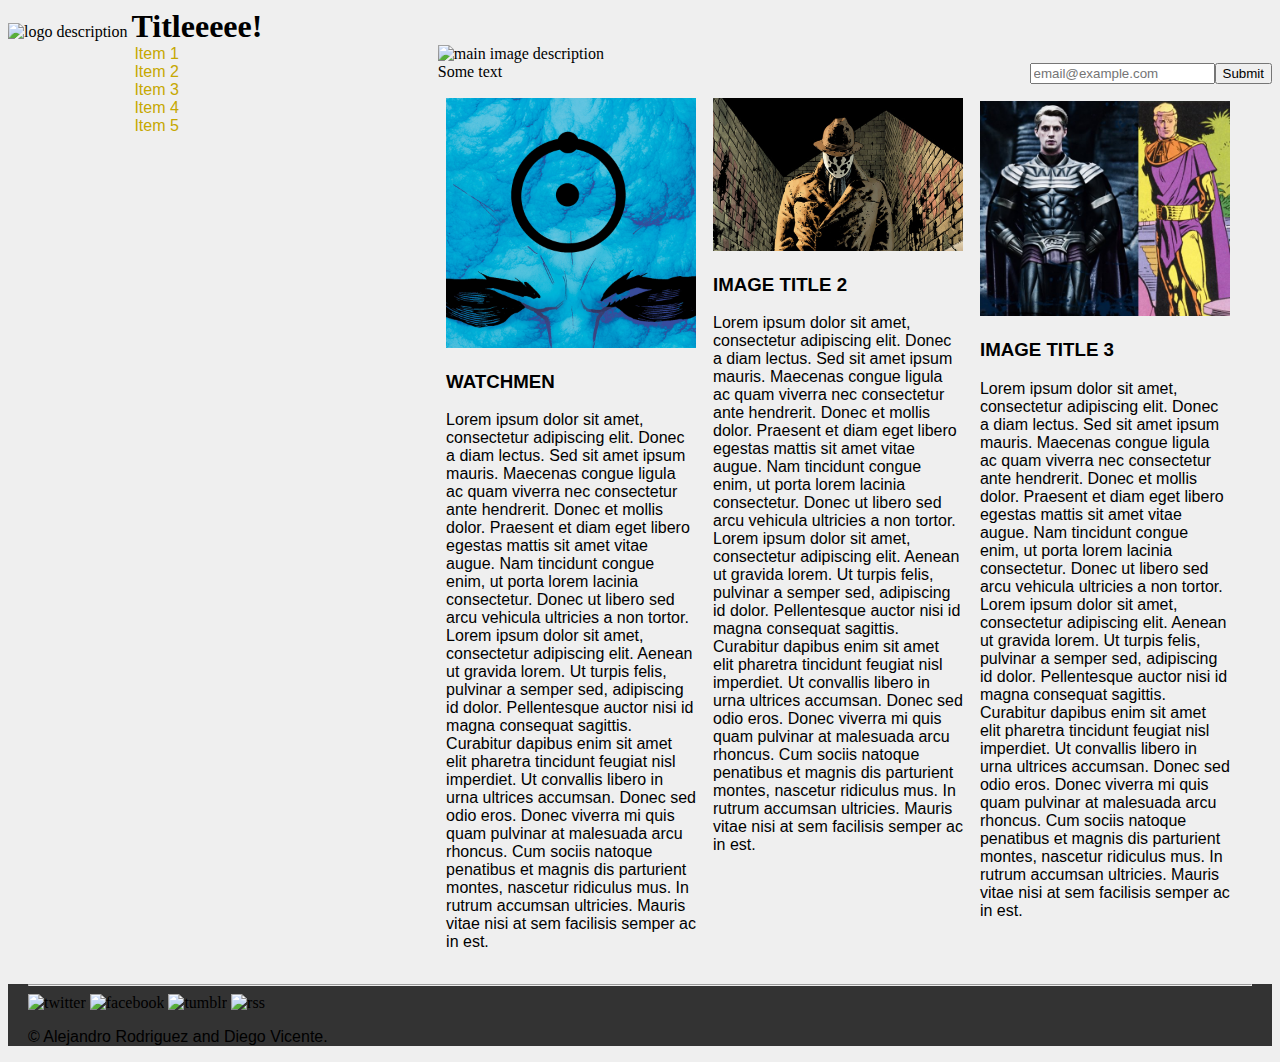
==== Ex1/index.html @ 99d6079f "Move form inside a div" ====
<!DOCTYPE html>
<html>
<!-- See this to generate the favicon http://faviconit.com/en -->
    <head>
        <link href="style/styles.css" rel="stylesheet" type="text/css" />
        <title>I'm the title</title>
    </head>
    <body>
        <header>
            <img src="images/logo.png" alt="logo description" />
            <h1>Titleeeee!</h1>
        </header>
        <nav>
            <ul>
                <li><a href="#">Item 1</a></li>
                <li><a href="#">Item 2</a></li>
                <li><a href="#">Item 3</a></li>
                <li><a href="#">Item 4</a></li>
                <li><a href="#">Item 5</a></li>
            </ul>
        </nav>
        <main>
        <img id="main-image" src="images/logo.png" alt="main image description" />
        <form>
            Some text
            <div id="subscribe-form"> 
                <input type="text" name="my-input" placeholder="email@example.com"><input type="submit" value="Submit">
            </div>
        </form>
            <!-- Main content of the page -->
            <section class="col">
            <img class="img_article" src="images/manhattan.jpg" alt="col1 description image" />
            <h3>WATCHMEN</h3>
            <p>Lorem ipsum dolor sit amet, consectetur adipiscing elit. Donec a diam lectus. Sed sit amet ipsum mauris. Maecenas congue ligula ac quam viverra nec consectetur ante hendrerit. Donec et mollis dolor. Praesent et diam eget libero egestas mattis sit amet vitae augue. Nam tincidunt congue enim, ut porta lorem lacinia consectetur. Donec ut libero sed arcu vehicula ultricies a non tortor. Lorem ipsum dolor sit amet, consectetur adipiscing elit. Aenean ut gravida lorem. Ut turpis felis, pulvinar a semper sed, adipiscing id dolor. Pellentesque auctor nisi id magna consequat sagittis. Curabitur dapibus enim sit amet elit pharetra tincidunt feugiat nisl imperdiet. Ut convallis libero in urna ultrices accumsan. Donec sed odio eros. Donec viverra mi quis quam pulvinar at malesuada arcu rhoncus. Cum sociis natoque penatibus et magnis dis parturient montes, nascetur ridiculus mus. In rutrum accumsan ultricies. Mauris vitae nisi at sem facilisis semper ac in est.</p>
            </section>
            <section class="col">
            <img class="img_article" src="images/rorschach.jpg" alt="col2 description image" />
            <h3>Image title 2</h3>
            <p>Lorem ipsum dolor sit amet, consectetur adipiscing elit. Donec a diam lectus. Sed sit amet ipsum mauris. Maecenas congue ligula ac quam viverra nec consectetur ante hendrerit. Donec et mollis dolor. Praesent et diam eget libero egestas mattis sit amet vitae augue. Nam tincidunt congue enim, ut porta lorem lacinia consectetur. Donec ut libero sed arcu vehicula ultricies a non tortor. Lorem ipsum dolor sit amet, consectetur adipiscing elit. Aenean ut gravida lorem. Ut turpis felis, pulvinar a semper sed, adipiscing id dolor. Pellentesque auctor nisi id magna consequat sagittis. Curabitur dapibus enim sit amet elit pharetra tincidunt feugiat nisl imperdiet. Ut convallis libero in urna ultrices accumsan. Donec sed odio eros. Donec viverra mi quis quam pulvinar at malesuada arcu rhoncus. Cum sociis natoque penatibus et magnis dis parturient montes, nascetur ridiculus mus. In rutrum accumsan ultricies. Mauris vitae nisi at sem facilisis semper ac in est.</p>
            </section>
            <section class="col">
            <img class="img_article" src="images/veidt.jpg" alt="col3 description image" />
            <h3>Image title 3</h3>
                <p>Lorem ipsum dolor sit amet, consectetur adipiscing elit. Donec a diam lectus. Sed sit amet ipsum mauris. Maecenas congue ligula ac quam viverra nec consectetur ante hendrerit. Donec et mollis dolor. Praesent et diam eget libero egestas mattis sit amet vitae augue. Nam tincidunt congue enim, ut porta lorem lacinia consectetur. Donec ut libero sed arcu vehicula ultricies a non tortor. Lorem ipsum dolor sit amet, consectetur adipiscing elit. Aenean ut gravida lorem. Ut turpis felis, pulvinar a semper sed, adipiscing id dolor. Pellentesque auctor nisi id magna consequat sagittis. Curabitur dapibus enim sit amet elit pharetra tincidunt feugiat nisl imperdiet. Ut convallis libero in urna ultrices accumsan. Donec sed odio eros. Donec viverra mi quis quam pulvinar at malesuada arcu rhoncus. Cum sociis natoque penatibus et magnis dis parturient montes, nascetur ridiculus mus. In rutrum accumsan ultricies. Mauris vitae nisi at sem facilisis semper ac in est.</p>
            </section>
        </main>
        <footer>
            <hr/>
            <!-- Copyright and social network icons -->
            <div id="social-networks">
                <img src="images/twitter.png" alt="twitter" />
                <img src="images/facebook.png" alt="facebook" />
                <img src="images/tumblr.png" alt="tumblr" />
                <img src="images/rss.png" alt="rss" />
            </div>
             <p>&copy; Alejandro Rodriguez and Diego Vicente. </p>
       </footer>
    </body>
</html>
---- Ex1/style/styles.css ----
a {
	font-family : sans-serif;
}

p {
	font-family : Arial,  sans-serif;
}

h3 {
    text-transform: uppercase;
    font-family : "Futura",  sans-serif;
}

body {
    background-color : #EFEFEF;
}

header img {
	width : 20%;
}


header h1 {
	display : inline;
}

main {
	width : 66%;
	float : right;
}

#main-image {
	width : 100%;
}

.col {
    margin-left : 1%;
    margin-right : 1%;
    margin-top : 2%;
    margin-bottom : 2%;
	float :left;
	width : 30%;
}

.img_article {
	width : 100%;
}

/* Common attrs for links in the menu */
nav {
    margin-left : 10%;
	float : left;
	width : 23%;
}

nav ul{
	margin : 0;
	padding : 0;
	list-style-type : none;
}

div#subscribe-form {
    float : right;
}

nav li a:link, nav li a:visited {
	color : #C6A800;
	text-align : center;
	text-decoration : none;
}

nav li a:hover, nav li a:active {
	color : #FFD900;
	font-weight : bold;
}

footer {
    background-color : #333333;
    padding-left : 20px;
    padding-right : 20px;
	clear: both;
}
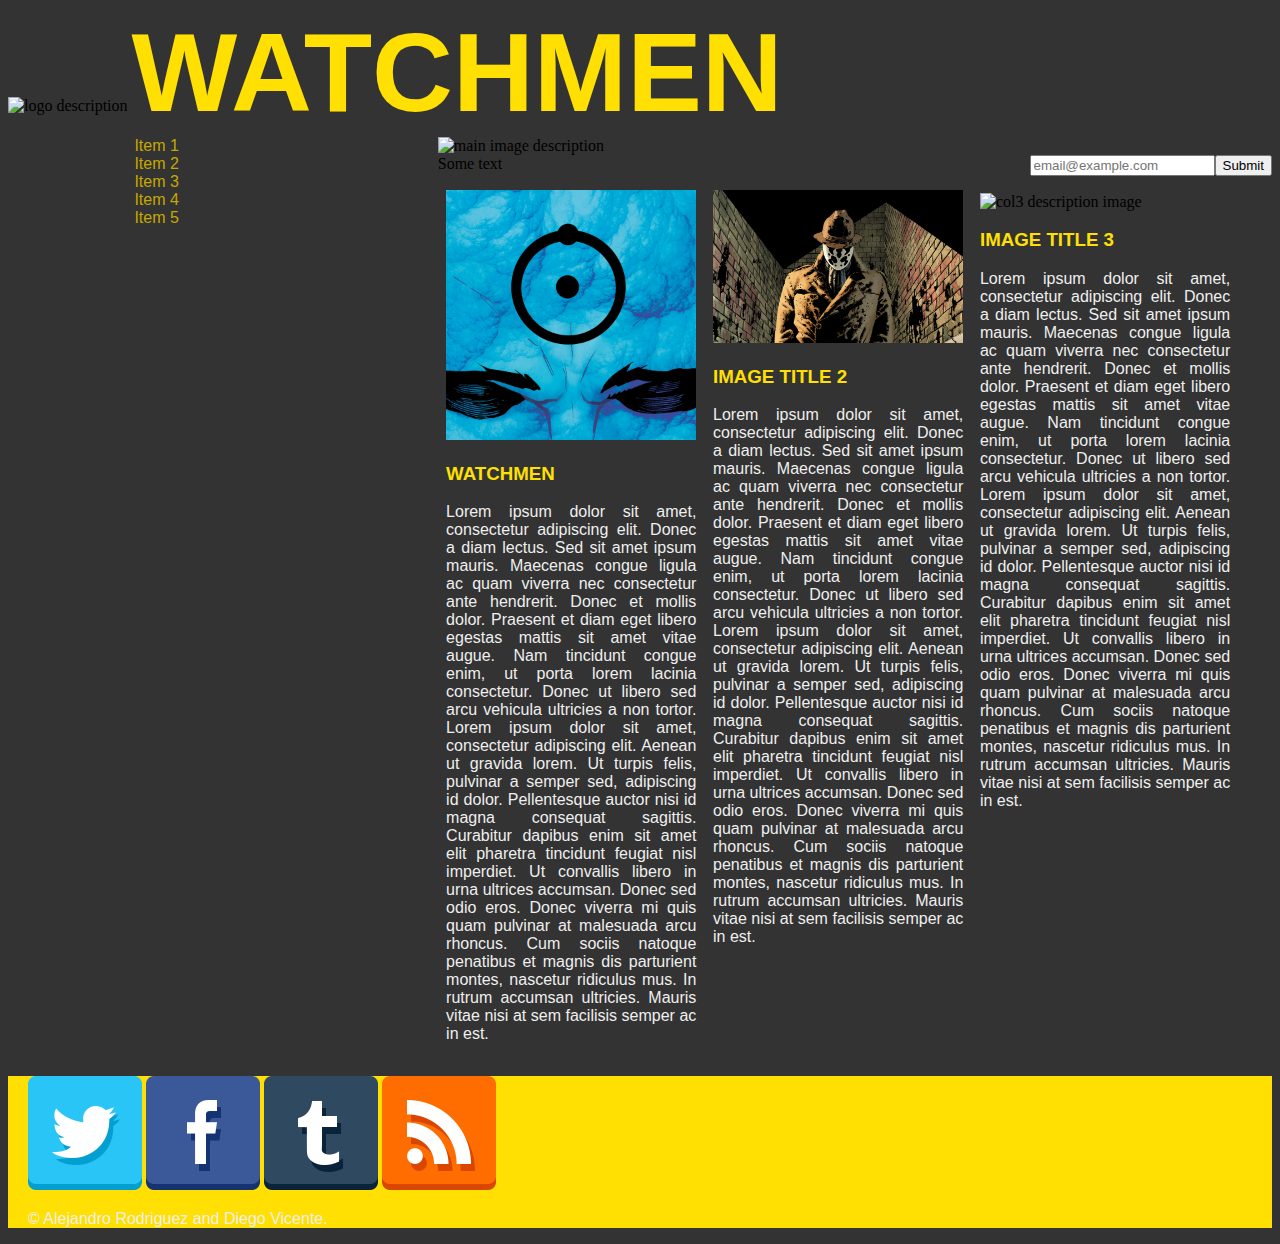
==== commit f113b291: "Add socil network icons" ====
--- a/Ex1/index.html
+++ b/Ex1/index.html
@@ -3,12 +3,12 @@
 <!-- See this to generate the favicon http://faviconit.com/en -->
     <head>
         <link href="style/styles.css" rel="stylesheet" type="text/css" />
-        <title>I'm the title</title>
+        <title>Ex1: Watchmen</title>
     </head>
     <body>
         <header>
             <img src="images/logo.png" alt="logo description" />
-            <h1>Titleeeee!</h1>
+            <h1>Watchmen</h1>
         </header>
         <nav>
             <ul>
@@ -20,11 +20,11 @@
             </ul>
         </nav>
         <main>
-        <img id="main-image" src="images/logo.png" alt="main image description" />
+        <img id="main-image" src="images/header.png" alt="main image description" />
         <form>
             Some text
-            <div id="subscribe-form"> 
-                <input type="text" name="my-input" placeholder="email@example.com"><input type="submit" value="Submit">
+            <div id="subscribe-form">
+                <input type="text" name="my-input" placeholder="email@example.com" /><input type="submit" value="Submit" />
             </div>
         </form>
             <!-- Main content of the page -->
@@ -39,13 +39,12 @@
             <p>Lorem ipsum dolor sit amet, consectetur adipiscing elit. Donec a diam lectus. Sed sit amet ipsum mauris. Maecenas congue ligula ac quam viverra nec consectetur ante hendrerit. Donec et mollis dolor. Praesent et diam eget libero egestas mattis sit amet vitae augue. Nam tincidunt congue enim, ut porta lorem lacinia consectetur. Donec ut libero sed arcu vehicula ultricies a non tortor. Lorem ipsum dolor sit amet, consectetur adipiscing elit. Aenean ut gravida lorem. Ut turpis felis, pulvinar a semper sed, adipiscing id dolor. Pellentesque auctor nisi id magna consequat sagittis. Curabitur dapibus enim sit amet elit pharetra tincidunt feugiat nisl imperdiet. Ut convallis libero in urna ultrices accumsan. Donec sed odio eros. Donec viverra mi quis quam pulvinar at malesuada arcu rhoncus. Cum sociis natoque penatibus et magnis dis parturient montes, nascetur ridiculus mus. In rutrum accumsan ultricies. Mauris vitae nisi at sem facilisis semper ac in est.</p>
             </section>
             <section class="col">
-            <img class="img_article" src="images/veidt.jpg" alt="col3 description image" />
+            <img class="img_article" src="images/comedian.jpg" alt="col3 description image" />
             <h3>Image title 3</h3>
                 <p>Lorem ipsum dolor sit amet, consectetur adipiscing elit. Donec a diam lectus. Sed sit amet ipsum mauris. Maecenas congue ligula ac quam viverra nec consectetur ante hendrerit. Donec et mollis dolor. Praesent et diam eget libero egestas mattis sit amet vitae augue. Nam tincidunt congue enim, ut porta lorem lacinia consectetur. Donec ut libero sed arcu vehicula ultricies a non tortor. Lorem ipsum dolor sit amet, consectetur adipiscing elit. Aenean ut gravida lorem. Ut turpis felis, pulvinar a semper sed, adipiscing id dolor. Pellentesque auctor nisi id magna consequat sagittis. Curabitur dapibus enim sit amet elit pharetra tincidunt feugiat nisl imperdiet. Ut convallis libero in urna ultrices accumsan. Donec sed odio eros. Donec viverra mi quis quam pulvinar at malesuada arcu rhoncus. Cum sociis natoque penatibus et magnis dis parturient montes, nascetur ridiculus mus. In rutrum accumsan ultricies. Mauris vitae nisi at sem facilisis semper ac in est.</p>
             </section>
         </main>
         <footer>
-            <hr/>
             <!-- Copyright and social network icons -->
             <div id="social-networks">
                 <img src="images/twitter.png" alt="twitter" />
--- a/Ex1/style/styles.css
+++ b/Ex1/style/styles.css
@@ -3,24 +3,29 @@
 }
 
 p {
+    color : #EFEFEF; 
+    text-align: justify;
+    text-justify: inter-word;
 	font-family : Arial,  sans-serif;
 }
 
-h3 {
+h1, h3 {
+    color : #FFE002;
     text-transform: uppercase;
     font-family : "Futura",  sans-serif;
 }
 
 body {
-    background-color : #EFEFEF;
+    background-color : #333;
 }
 
 header img {
-	width : 20%;
+	width : 10%;
 }
 
 
 header h1 {
+    font-size : 7em;
 	display : inline;
 }
 
@@ -75,7 +80,7 @@
 }
 
 footer {
-    background-color : #333333;
+    background-color : #FFE002;
     padding-left : 20px;
     padding-right : 20px;
 	clear: both;
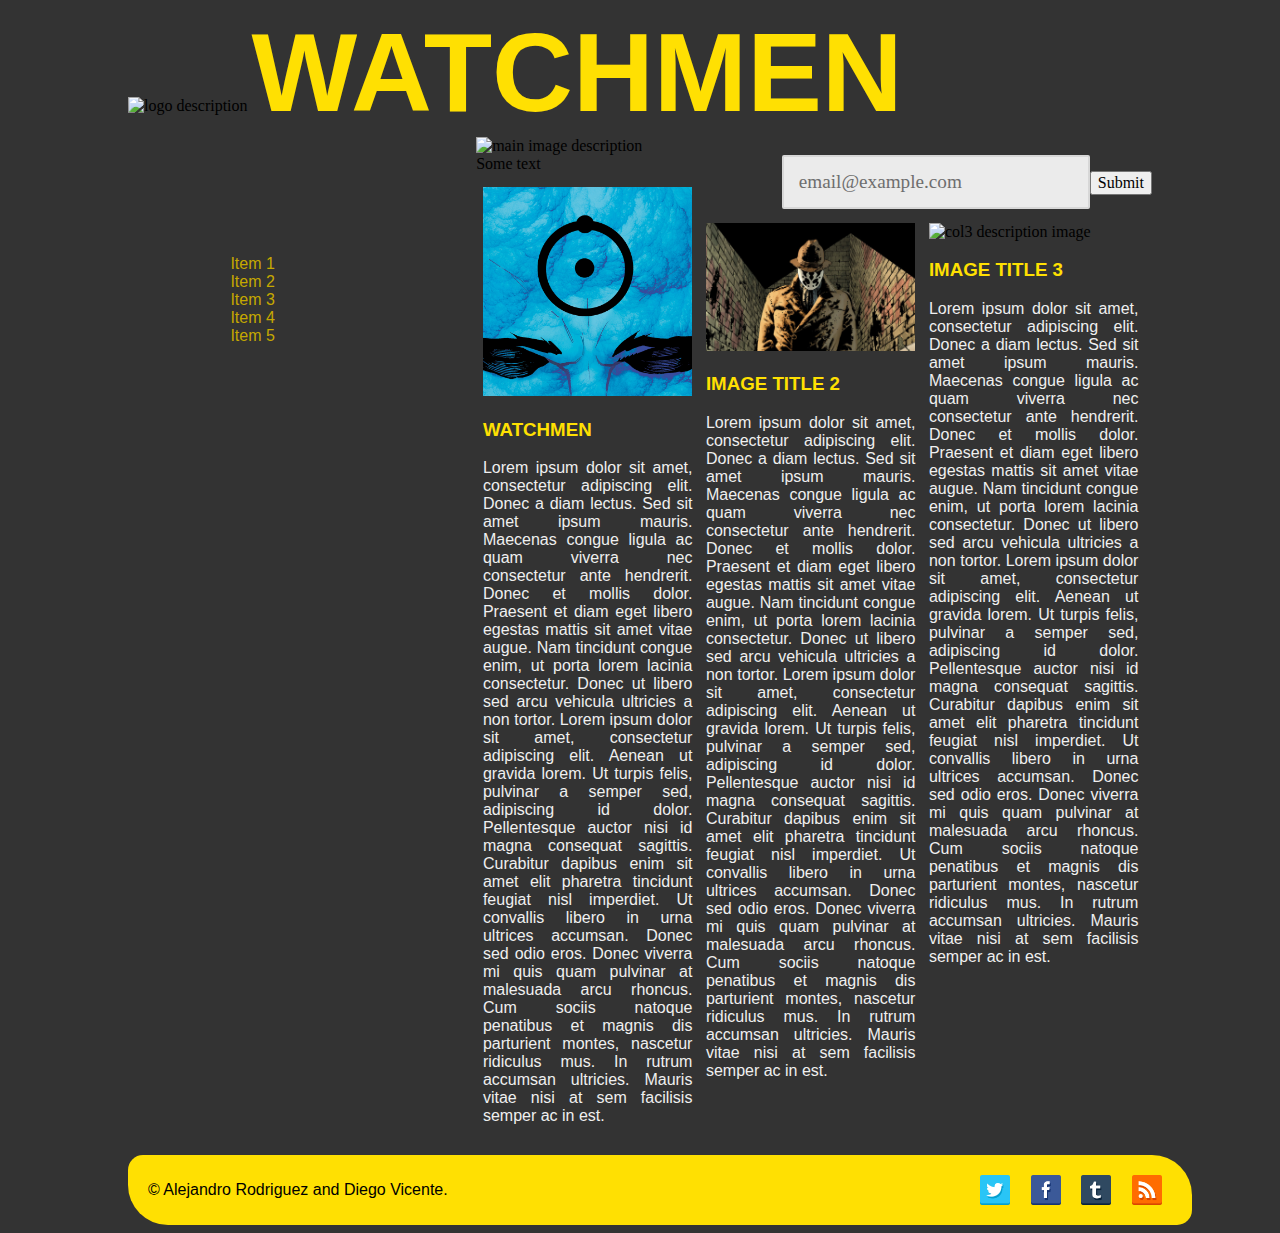
==== commit 1a9805f1: "Build functional and beautiful footer" ====
--- a/Ex1/index.html
+++ b/Ex1/index.html
@@ -24,7 +24,7 @@
         <form>
             Some text
             <div id="subscribe-form">
-                <input type="text" name="my-input" placeholder="email@example.com" /><input type="submit" value="Submit" />
+                <input id="input-mail" type="email" name="my-input" placeholder="email@example.com" /><input type="submit" value="Submit" />
             </div>
         </form>
             <!-- Main content of the page -->
@@ -47,10 +47,18 @@
         <footer>
             <!-- Copyright and social network icons -->
             <div id="social-networks">
-                <img src="images/twitter.png" alt="twitter" />
-                <img src="images/facebook.png" alt="facebook" />
-                <img src="images/tumblr.png" alt="tumblr" />
-                <img src="images/rss.png" alt="rss" />
+                <a href="https://www.youtube.com/watch?v=dQw4w9WgXcQ">
+                    <img src="images/rss.png" alt="rss" />
+                </a>
+                <a href="http://watchmenphotomanips.tumblr.com">
+                    <img src="images/tumblr.png" alt="tumblr" />
+                </a>
+                <a href="https://www.facebook.com/watchmen?fref=ts">
+                    <img src="images/facebook.png" alt="facebook" />
+                </a>
+                <a href="https://twitter.com/watchmen">
+                    <img src="images/twitter.png" alt="twitter" />
+                </a>
             </div>
              <p>&copy; Alejandro Rodriguez and Diego Vicente. </p>
        </footer>
--- a/Ex1/style/styles.css
+++ b/Ex1/style/styles.css
@@ -3,7 +3,7 @@
 }
 
 p {
-    color : #EFEFEF; 
+    color : #EFEFEF;
     text-align: justify;
     text-justify: inter-word;
 	font-family : Arial,  sans-serif;
@@ -16,6 +16,8 @@
 }
 
 body {
+    margin-right : 10%;
+    margin-left : 10%;
     background-color : #333;
 }
 
@@ -44,7 +46,7 @@
     margin-top : 2%;
     margin-bottom : 2%;
 	float :left;
-	width : 30%;
+	width : 31%;
 }
 
 .img_article {
@@ -59,9 +61,47 @@
 }
 
 nav ul{
-	margin : 0;
+	margin-top : 50%;
 	padding : 0;
 	list-style-type : none;
+}
+input {
+    line-height: normal;
+    font : inherit;
+}
+
+input#input-mail {
+    position: relative;
+    padding-right: 45px;
+    padding-left: 15px;
+    opacity: .9;
+    -webkit-transition: border-color ease-in-out .15s,-webkit-box-shadow ease-in-out .15s;
+    -o-transition: border-color ease-in-out .15s,box-shadow ease-in-out .15s;
+    transition: border-color ease-in-out .15s,box-shadow ease-in-out .15s;
+}
+
+input[type=email]:focus {
+    outline: 0;
+    border: 2px solid #FFD900;
+    box-shadow: none;
+}
+
+input[type=email]:hover {
+    border-color: #dad9d4;
+}
+
+input[type=email] {
+    font-size: 1.2em;
+    border-radius: 2px;
+    height: 50px;
+    margin: 0;
+    padding: 0 10px;
+    background: #fff;
+    border: 2px solid #e9e9e9;
+    outline: 0;
+    color: #262b31;
+    box-shadow: none;
+    -webkit-appearance: none;
 }
 
 div#subscribe-form {
@@ -80,8 +120,24 @@
 }
 
 footer {
+	width: 100%;
     background-color : #FFE002;
     padding-left : 20px;
     padding-right : 20px;
+	padding-top: 10px;
+	padding-bottom: 10px;
 	clear: both;
+	text-align: right;
+	border-radius: 15px 40px;
 }
+
+footer p{
+	font-family : "Futura",  sans-serif;
+	color: #000000;
+}
+
+footer img {
+	float: right;
+	width: 30px;
+    margin: 1% 1% 1% 1%;
+}
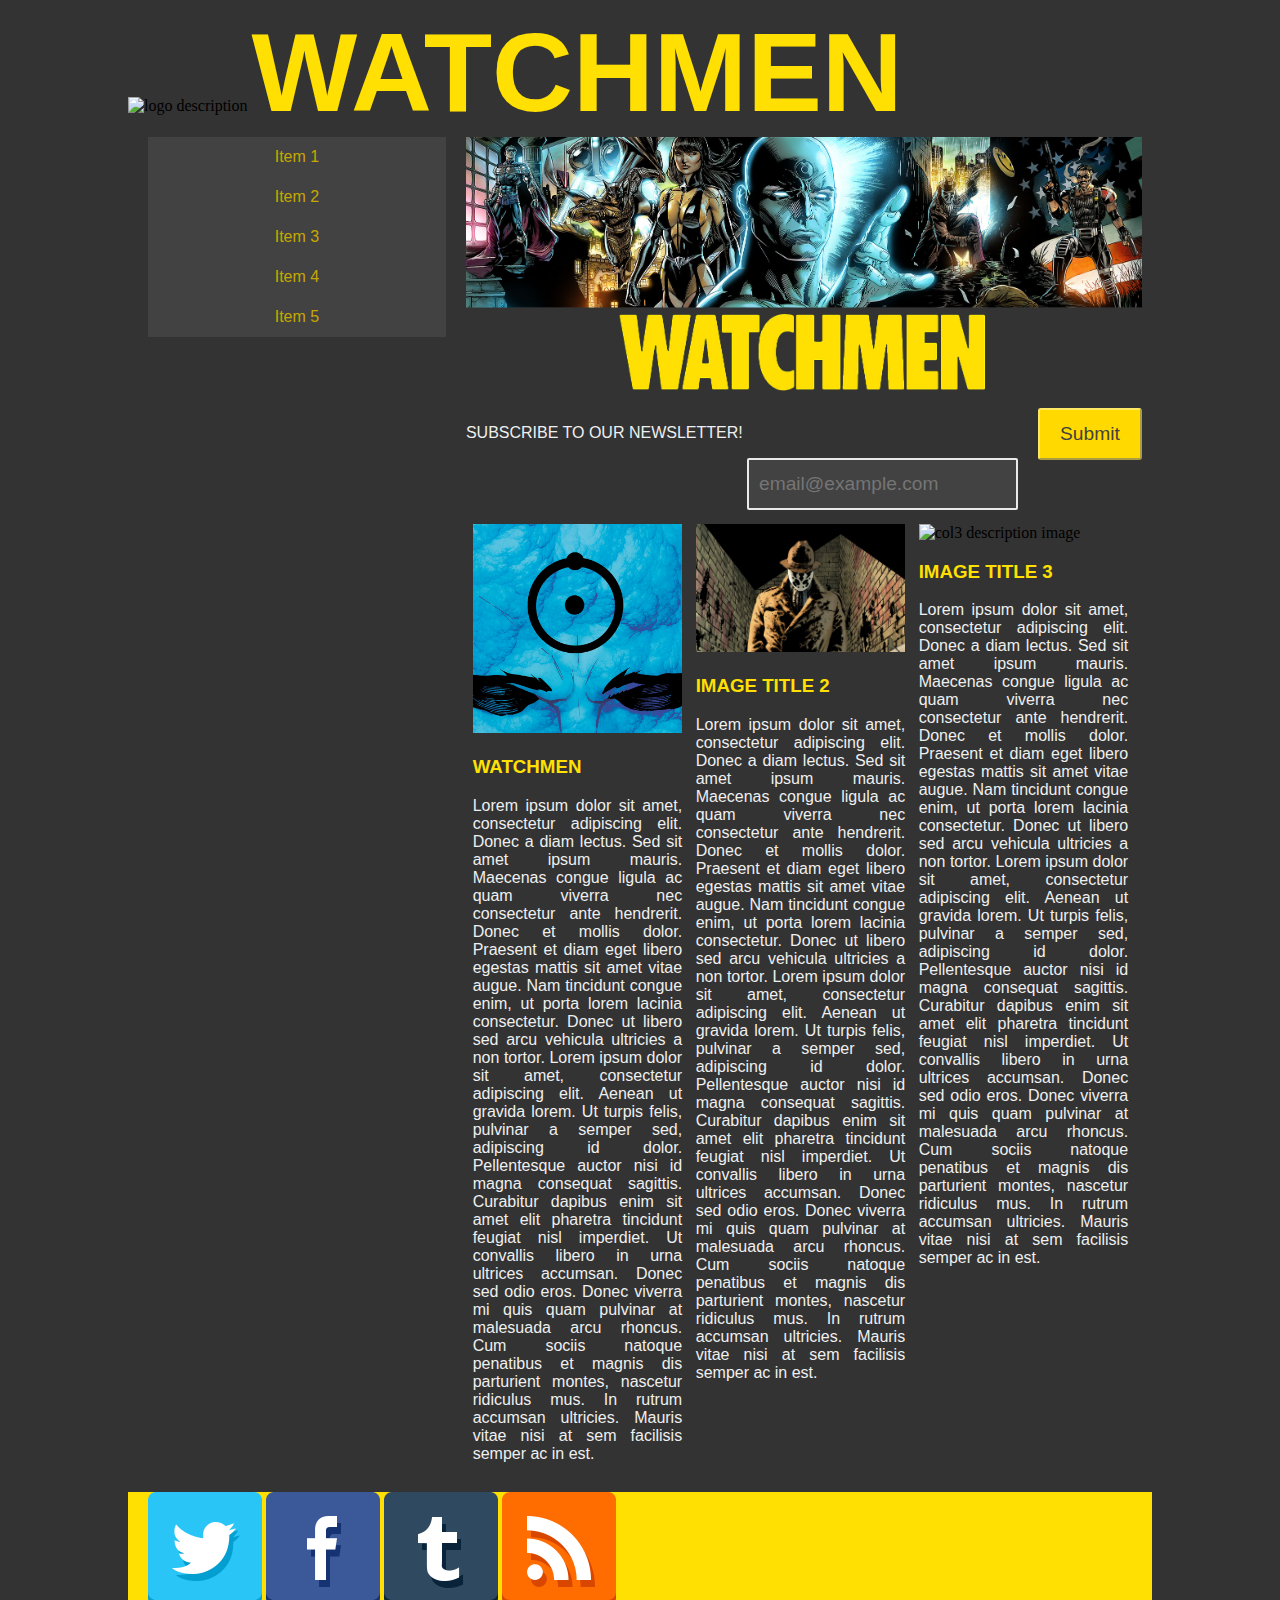
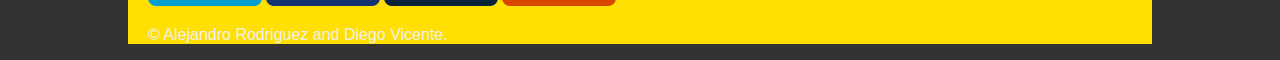
==== commit 07608a7b: "Change header img and align nav" ====
--- a/Ex1/index.html
+++ b/Ex1/index.html
@@ -22,10 +22,11 @@
         <main>
         <img id="main-image" src="images/header.png" alt="main image description" />
         <form>
-            Some text
             <div id="subscribe-form">
-                <input id="input-mail" type="email" name="my-input" placeholder="email@example.com" /><input type="submit" value="Submit" />
-            </div>
+                <p>Subscribe to our newsletter!</p>
+                <input id="input-button" type="submit" value="Submit" />
+                <input id="input-mail" type="email" name="my-input" placeholder="email@example.com" />
+             </div>
         </form>
             <!-- Main content of the page -->
             <section class="col">
@@ -47,18 +48,10 @@
         <footer>
             <!-- Copyright and social network icons -->
             <div id="social-networks">
-                <a href="https://www.youtube.com/watch?v=dQw4w9WgXcQ">
-                    <img src="images/rss.png" alt="rss" />
-                </a>
-                <a href="http://watchmenphotomanips.tumblr.com">
-                    <img src="images/tumblr.png" alt="tumblr" />
-                </a>
-                <a href="https://www.facebook.com/watchmen?fref=ts">
-                    <img src="images/facebook.png" alt="facebook" />
-                </a>
-                <a href="https://twitter.com/watchmen">
-                    <img src="images/twitter.png" alt="twitter" />
-                </a>
+                <img src="images/twitter.png" alt="twitter" />
+                <img src="images/facebook.png" alt="facebook" />
+                <img src="images/tumblr.png" alt="tumblr" />
+                <img src="images/rss.png" alt="rss" />
             </div>
              <p>&copy; Alejandro Rodriguez and Diego Vicente. </p>
        </footer>
--- a/Ex1/style/styles.css
+++ b/Ex1/style/styles.css
@@ -3,7 +3,7 @@
 }
 
 p {
-    color : #EFEFEF;
+    color : #EFEFEF; 
     text-align: justify;
     text-justify: inter-word;
 	font-family : Arial,  sans-serif;
@@ -25,22 +25,21 @@
 	width : 10%;
 }
 
-
 header h1 {
     font-size : 7em;
 	display : inline;
 }
 
 main {
+    float : left;
 	width : 66%;
-	float : right;
 }
 
-#main-image {
+img#main-image {
 	width : 100%;
 }
 
-.col {
+section.col {
     margin-left : 1%;
     margin-right : 1%;
     margin-top : 2%;
@@ -49,95 +48,100 @@
 	width : 31%;
 }
 
-.img_article {
+img.img_article {
 	width : 100%;
 }
 
 /* Common attrs for links in the menu */
 nav {
-    margin-left : 10%;
-	float : left;
-	width : 23%;
+    float : left;
+    width : 33%;
 }
 
 nav ul{
-	margin-top : 50%;
-	padding : 0;
+    -webkit-margin-before: 0em; /* override default margin */
+    padding-left : 20px;
+    padding-right : 20px;
 	list-style-type : none;
 }
-input {
-    line-height: normal;
-    font : inherit;
-}
-
-input#input-mail {
-    position: relative;
-    padding-right: 45px;
-    padding-left: 15px;
-    opacity: .9;
-    -webkit-transition: border-color ease-in-out .15s,-webkit-box-shadow ease-in-out .15s;
-    -o-transition: border-color ease-in-out .15s,box-shadow ease-in-out .15s;
-    transition: border-color ease-in-out .15s,box-shadow ease-in-out .15s;
-}
-
-input[type=email]:focus {
-    outline: 0;
-    border: 2px solid #FFD900;
-    box-shadow: none;
-}
-
-input[type=email]:hover {
-    border-color: #dad9d4;
-}
-
-input[type=email] {
-    font-size: 1.2em;
-    border-radius: 2px;
-    height: 50px;
-    margin: 0;
-    padding: 0 10px;
-    background: #fff;
-    border: 2px solid #e9e9e9;
-    outline: 0;
-    color: #262b31;
-    box-shadow: none;
-    -webkit-appearance: none;
-}
-
-div#subscribe-form {
-    float : right;
+nav ul li a {
+    padding : 11px;
+    display : block;
 }
 
 nav li a:link, nav li a:visited {
 	color : #C6A800;
 	text-align : center;
 	text-decoration : none;
+    background-color : #424242;
 }
 
 nav li a:hover, nav li a:active {
 	color : #FFD900;
 	font-weight : bold;
+    background-color : #333;
+}
+
+div#subscribe-form {
+    float : right;
+    width : 100%;
+}
+
+#subscribe-form > p {
+    color : #EFEFEF;
+    text-transform: uppercase;
+    float : left;
+    margin-right : 20px;
+    font-family : "Futura",  sans-serif;
+
+}
+
+input {
+    font-family : "Futura",  sans-serif;
+}
+
+input[type=email]:focus {
+    outline: 0;
+    border: 2px solid #FFD900;
+}
+
+
+input[type=email] {
+    float : right;
+    padding-right: 45px;
+    padding-left: 15px;
+    font-size: 1.2em;
+    border-radius: 2px;
+    height: 48px;
+    padding: 0 10px;
+    background: #424242;
+    border: 2px solid #e9e9e9;
+    color: #EFEFEF;
+}
+
+input[type=submit] {
+    float : right;
+    border-color: #FFE864;
+    background-color: #FFD900;
+    padding: 11px 20px;
+    font-size: 1.2em;
+    border-radius: 3px;
+    color: #424242;
+    line-height: 1.33;
+    margin-left : 20px;
+}
+
+input[type=submit]:hover {
+    background-color : #F7D307;
+}
+
+input[type=submit]:active {
+    background-color : #C6A800;
 }
 
 footer {
-	width: 100%;
     background-color : #FFE002;
     padding-left : 20px;
     padding-right : 20px;
-	padding-top: 10px;
-	padding-bottom: 10px;
 	clear: both;
-	text-align: right;
-	border-radius: 15px 40px;
 }
-
-footer p{
-	font-family : "Futura",  sans-serif;
-	color: #000000;
-}
-
-footer img {
-	float: right;
-	width: 30px;
-    margin: 1% 1% 1% 1%;
-}
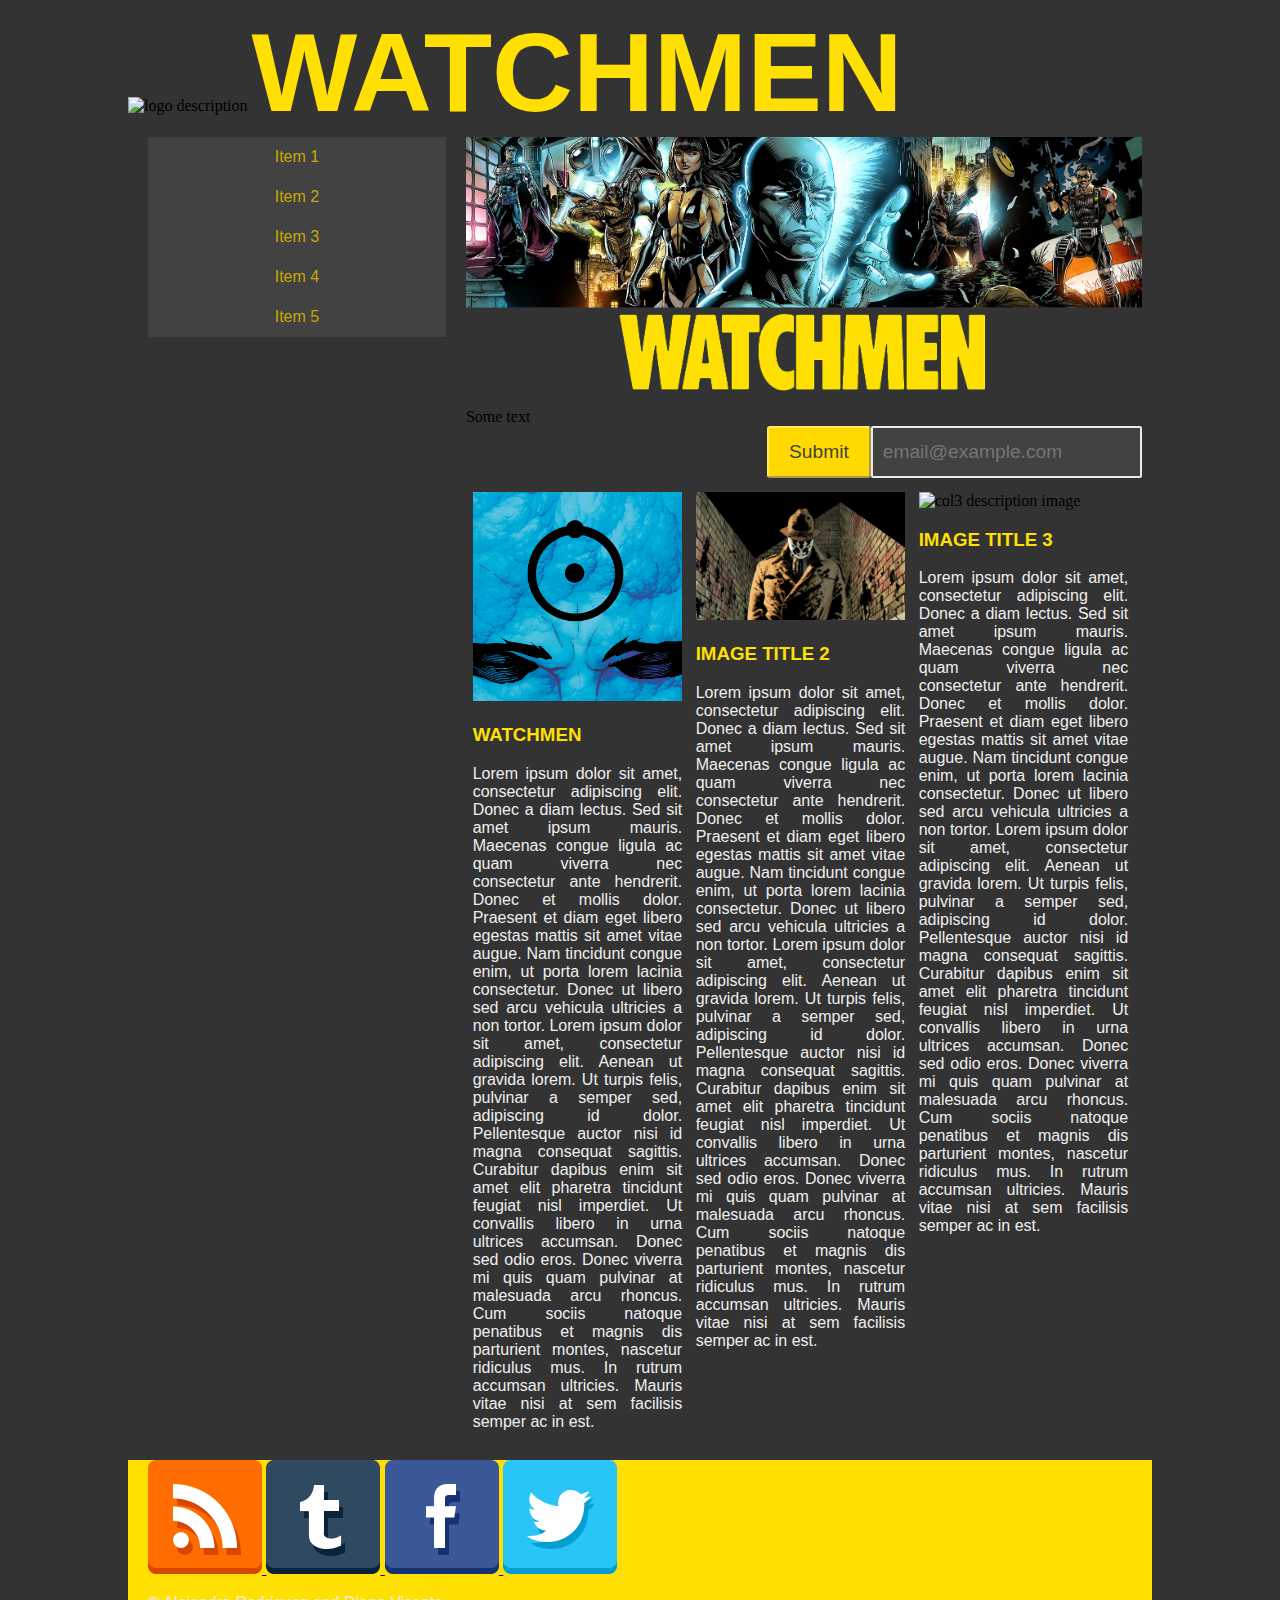
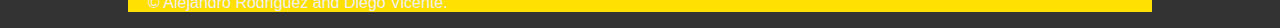
==== commit 1239e8f0: "merge conflict (2)" ====
--- a/Ex1/index.html
+++ b/Ex1/index.html
@@ -22,11 +22,10 @@
         <main>
         <img id="main-image" src="images/header.png" alt="main image description" />
         <form>
+            Some text
             <div id="subscribe-form">
-                <p>Subscribe to our newsletter!</p>
-                <input id="input-button" type="submit" value="Submit" />
-                <input id="input-mail" type="email" name="my-input" placeholder="email@example.com" />
-             </div>
+                <input id="input-mail" type="email" name="my-input" placeholder="email@example.com" /><input type="submit" value="Submit" />
+            </div>
         </form>
             <!-- Main content of the page -->
             <section class="col">
@@ -48,10 +47,18 @@
         <footer>
             <!-- Copyright and social network icons -->
             <div id="social-networks">
-                <img src="images/twitter.png" alt="twitter" />
-                <img src="images/facebook.png" alt="facebook" />
-                <img src="images/tumblr.png" alt="tumblr" />
-                <img src="images/rss.png" alt="rss" />
+                <a href="https://www.youtube.com/watch?v=dQw4w9WgXcQ">
+                    <img src="images/rss.png" alt="rss" />
+                </a>
+                <a href="http://watchmenphotomanips.tumblr.com">
+                    <img src="images/tumblr.png" alt="tumblr" />
+                </a>
+                <a href="https://www.facebook.com/watchmen?fref=ts">
+                    <img src="images/facebook.png" alt="facebook" />
+                </a>
+                <a href="https://twitter.com/watchmen">
+                    <img src="images/twitter.png" alt="twitter" />
+                </a>
             </div>
              <p>&copy; Alejandro Rodriguez and Diego Vicente. </p>
        </footer>
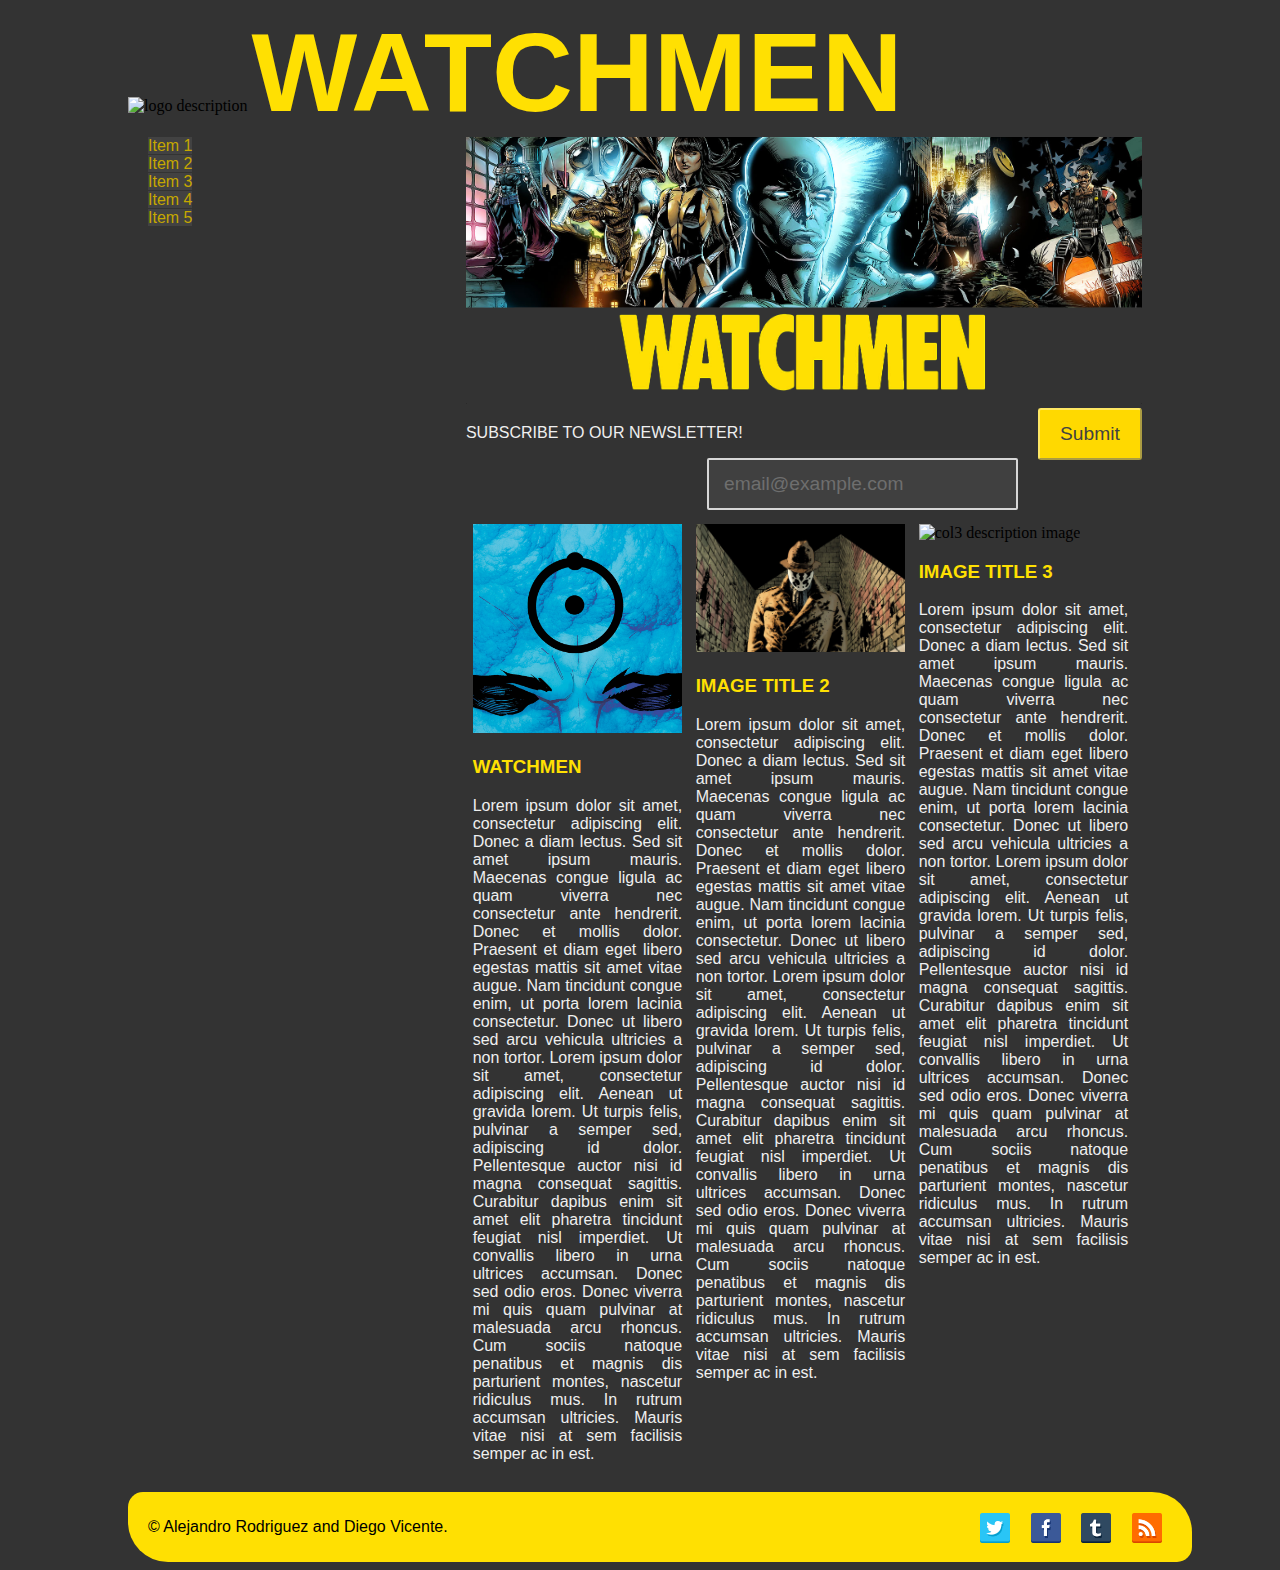
==== commit 18b92319: "Fix merge" ====
--- a/Ex1/index.html
+++ b/Ex1/index.html
@@ -22,10 +22,11 @@
         <main>
         <img id="main-image" src="images/header.png" alt="main image description" />
         <form>
-            Some text
             <div id="subscribe-form">
-                <input id="input-mail" type="email" name="my-input" placeholder="email@example.com" /><input type="submit" value="Submit" />
-            </div>
+                <p>Subscribe to our newsletter!</p>
+                <input id="input-button" type="submit" value="Submit" />
+                <input id="input-mail" type="email" name="my-input" placeholder="email@example.com" />
+             </div>
         </form>
             <!-- Main content of the page -->
             <section class="col">
--- a/Ex1/style/styles.css
+++ b/Ex1/style/styles.css
@@ -3,7 +3,7 @@
 }
 
 p {
-    color : #EFEFEF; 
+    color : #EFEFEF;
     text-align: justify;
     text-justify: inter-word;
 	font-family : Arial,  sans-serif;
@@ -65,8 +65,47 @@
 	list-style-type : none;
 }
 nav ul li a {
-    padding : 11px;
-    display : block;
+	padding : 0;
+	list-style-type : none;
+}
+input {
+    line-height: normal;
+    font : inherit;
+}
+
+input#input-mail {
+    position: relative;
+    padding-right: 45px;
+    padding-left: 15px;
+    opacity: .9;
+}
+
+input[type=email]:focus {
+    outline: 0;
+    border: 2px solid #FFD900;
+    box-shadow: none;
+}
+
+input[type=email]:hover {
+    border-color: #dad9d4;
+}
+
+input[type=email] {
+    font-size: 1.2em;
+    border-radius: 2px;
+    height: 50px;
+    margin: 0;
+    padding: 0 10px;
+    background: #fff;
+    border: 2px solid #e9e9e9;
+    outline: 0;
+    color: #262b31;
+    box-shadow: none;
+    -webkit-appearance: none;
+}
+
+div#subscribe-form {
+    float : right;
 }
 
 nav li a:link, nav li a:visited {
@@ -140,8 +179,24 @@
 }
 
 footer {
+	width: 100%;
     background-color : #FFE002;
     padding-left : 20px;
     padding-right : 20px;
+	padding-top: 10px;
+	padding-bottom: 10px;
 	clear: both;
-}
+	text-align: right;
+	border-radius: 15px 40px;
+}
+
+footer p{
+	font-family : "Futura",  sans-serif;
+	color: #000000;
+}
+
+footer img {
+	float: right;
+	width: 30px;
+    margin: 1% 1% 1% 1%;
+}
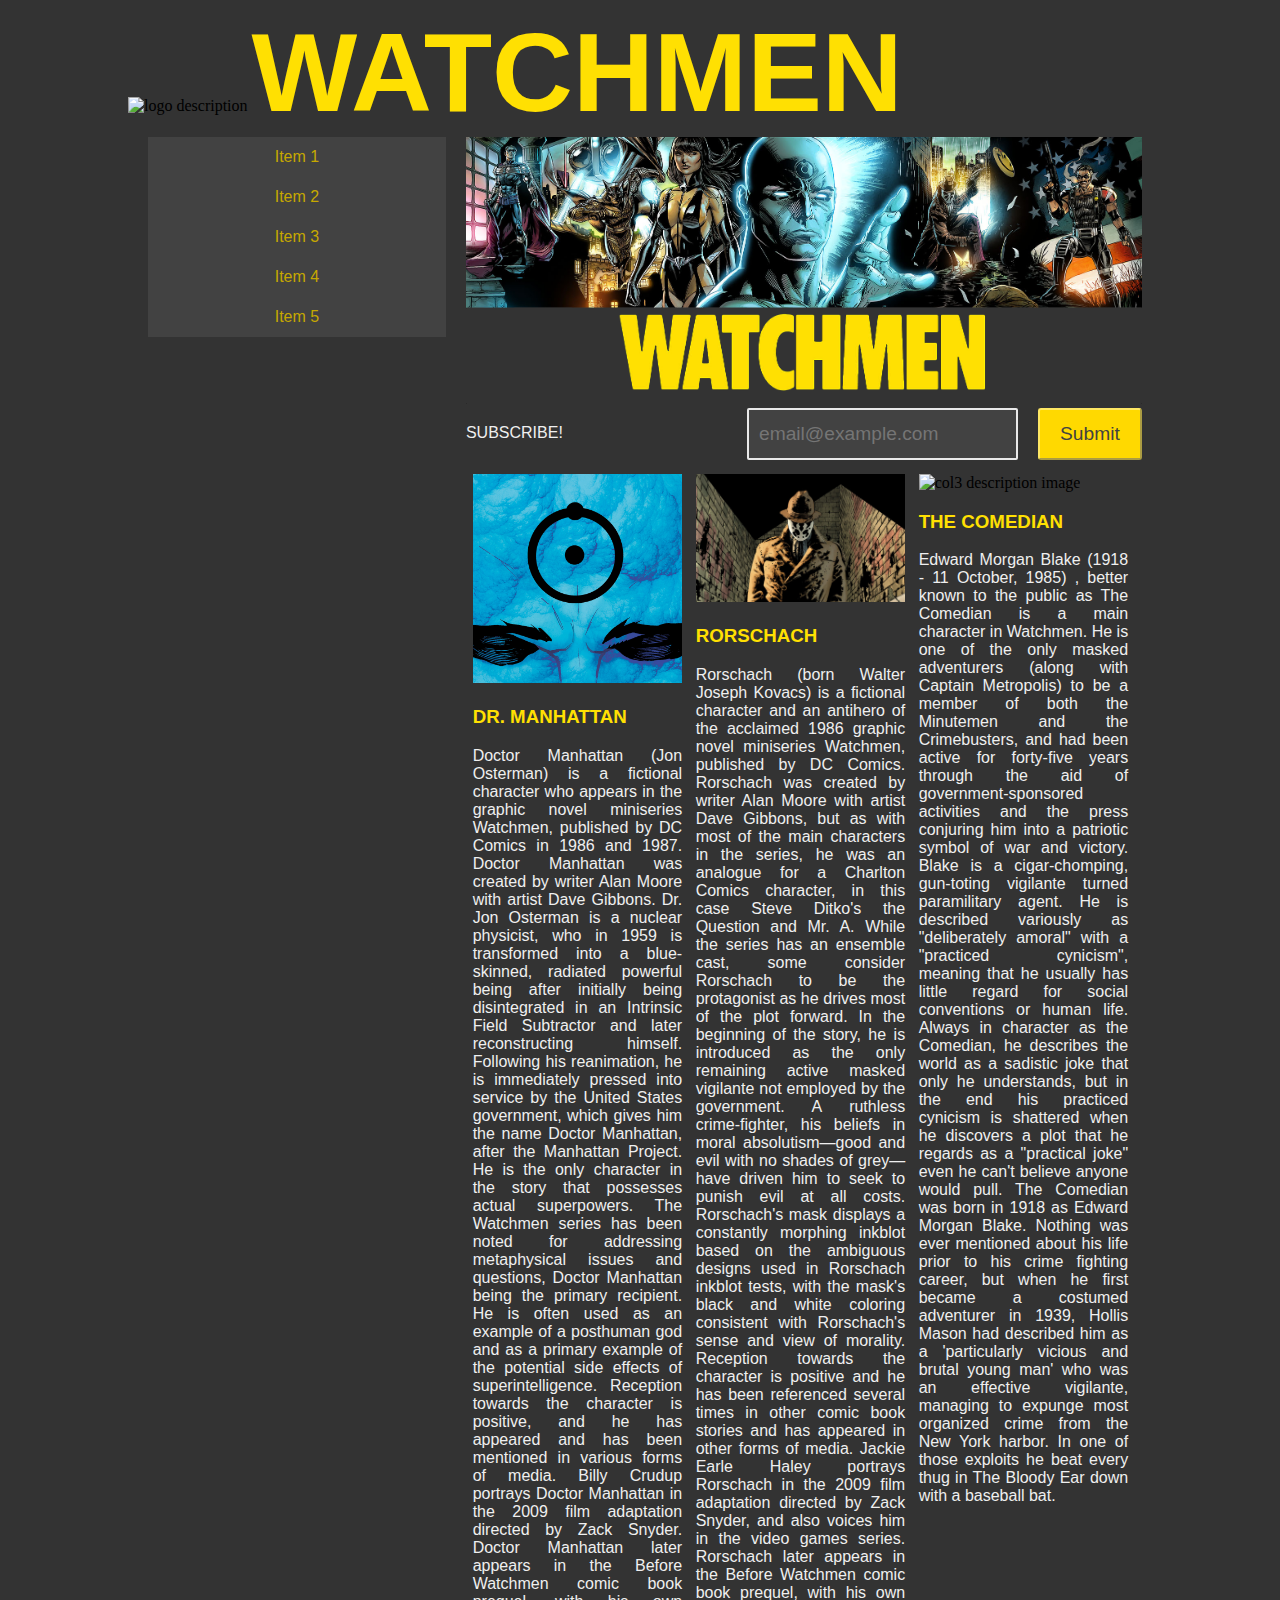
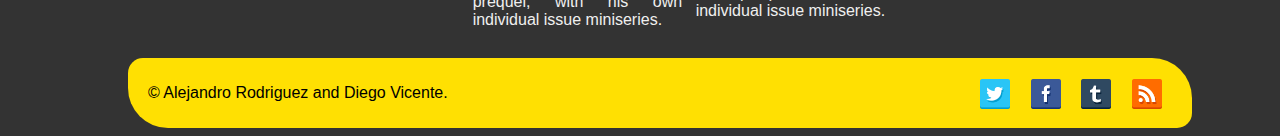
==== commit 3496f573: "add encoding" ====
--- a/Ex1/index.html
+++ b/Ex1/index.html
@@ -2,6 +2,7 @@
 <html>
 <!-- See this to generate the favicon http://faviconit.com/en -->
     <head>
+    	<meta charset="UTF-8">
         <link href="style/styles.css" rel="stylesheet" type="text/css" />
         <title>Ex1: Watchmen</title>
     </head>
@@ -11,6 +12,7 @@
             <h1>Watchmen</h1>
         </header>
         <nav>
+            <!-- Side menu -->
             <ul>
                 <li><a href="#">Item 1</a></li>
                 <li><a href="#">Item 2</a></li>
@@ -20,29 +22,41 @@
             </ul>
         </nav>
         <main>
+            <!-- Main content of the page --> 
         <img id="main-image" src="images/header.png" alt="main image description" />
         <form>
             <div id="subscribe-form">
-                <p>Subscribe to our newsletter!</p>
+                <p>Subscribe!</p>
                 <input id="input-button" type="submit" value="Submit" />
                 <input id="input-mail" type="email" name="my-input" placeholder="email@example.com" />
              </div>
         </form>
-            <!-- Main content of the page -->
             <section class="col">
-            <img class="img_article" src="images/manhattan.jpg" alt="col1 description image" />
-            <h3>WATCHMEN</h3>
-            <p>Lorem ipsum dolor sit amet, consectetur adipiscing elit. Donec a diam lectus. Sed sit amet ipsum mauris. Maecenas congue ligula ac quam viverra nec consectetur ante hendrerit. Donec et mollis dolor. Praesent et diam eget libero egestas mattis sit amet vitae augue. Nam tincidunt congue enim, ut porta lorem lacinia consectetur. Donec ut libero sed arcu vehicula ultricies a non tortor. Lorem ipsum dolor sit amet, consectetur adipiscing elit. Aenean ut gravida lorem. Ut turpis felis, pulvinar a semper sed, adipiscing id dolor. Pellentesque auctor nisi id magna consequat sagittis. Curabitur dapibus enim sit amet elit pharetra tincidunt feugiat nisl imperdiet. Ut convallis libero in urna ultrices accumsan. Donec sed odio eros. Donec viverra mi quis quam pulvinar at malesuada arcu rhoncus. Cum sociis natoque penatibus et magnis dis parturient montes, nascetur ridiculus mus. In rutrum accumsan ultricies. Mauris vitae nisi at sem facilisis semper ac in est.</p>
+                <img class="img_article" src="images/manhattan.jpg" alt="col1 description image" />
+                <article>
+                    <h3>Dr. Manhattan</h3>
+                    <p>Doctor Manhattan (Jon Osterman) is a fictional character who appears in the graphic novel miniseries Watchmen, published by DC Comics in 1986 and 1987. Doctor Manhattan was created by writer Alan Moore with artist Dave Gibbons.
+Dr. Jon Osterman is a nuclear physicist, who in 1959 is transformed into a blue-skinned, radiated powerful being after initially being disintegrated in an Intrinsic Field Subtractor and later reconstructing himself. Following his reanimation, he is immediately pressed into service by the United States government, which gives him the name Doctor Manhattan, after the Manhattan Project. He is the only character in the story that possesses actual superpowers.
+The Watchmen series has been noted for addressing metaphysical issues and questions, Doctor Manhattan being the primary recipient. He is often used as an example of a posthuman god and as a primary example of the potential side effects of superintelligence.
+Reception towards the character is positive, and he has appeared and has been mentioned in various forms of media. Billy Crudup portrays Doctor Manhattan in the 2009 film adaptation directed by Zack Snyder. Doctor Manhattan later appears in the Before Watchmen comic book prequel, with his own individual issue miniseries.</p>
+                </article>
             </section>
             <section class="col">
-            <img class="img_article" src="images/rorschach.jpg" alt="col2 description image" />
-            <h3>Image title 2</h3>
-            <p>Lorem ipsum dolor sit amet, consectetur adipiscing elit. Donec a diam lectus. Sed sit amet ipsum mauris. Maecenas congue ligula ac quam viverra nec consectetur ante hendrerit. Donec et mollis dolor. Praesent et diam eget libero egestas mattis sit amet vitae augue. Nam tincidunt congue enim, ut porta lorem lacinia consectetur. Donec ut libero sed arcu vehicula ultricies a non tortor. Lorem ipsum dolor sit amet, consectetur adipiscing elit. Aenean ut gravida lorem. Ut turpis felis, pulvinar a semper sed, adipiscing id dolor. Pellentesque auctor nisi id magna consequat sagittis. Curabitur dapibus enim sit amet elit pharetra tincidunt feugiat nisl imperdiet. Ut convallis libero in urna ultrices accumsan. Donec sed odio eros. Donec viverra mi quis quam pulvinar at malesuada arcu rhoncus. Cum sociis natoque penatibus et magnis dis parturient montes, nascetur ridiculus mus. In rutrum accumsan ultricies. Mauris vitae nisi at sem facilisis semper ac in est.</p>
+                <img class="img_article" src="images/rorschach.jpg" alt="col2 description image" />
+                <article>
+                    <h3>Rorschach</h3>
+                    <p>Rorschach (born Walter Joseph Kovacs) is a fictional character and an antihero of the acclaimed 1986 graphic novel miniseries Watchmen, published by DC Comics. Rorschach was created by writer Alan Moore with artist Dave Gibbons, but as with most of the main characters in the series, he was an analogue for a Charlton Comics character, in this case Steve Ditko's the Question and Mr. A.
+While the series has an ensemble cast, some consider Rorschach to be the protagonist as he drives most of the plot forward. In the beginning of the story, he is introduced as the only remaining active masked vigilante not employed by the government. A ruthless crime-fighter, his beliefs in moral absolutism—good and evil with no shades of grey—have driven him to seek to punish evil at all costs. Rorschach's mask displays a constantly morphing inkblot based on the ambiguous designs used in Rorschach inkblot tests, with the mask's black and white coloring consistent with Rorschach's sense and view of morality.
+Reception towards the character is positive and he has been referenced several times in other comic book stories and has appeared in other forms of media. Jackie Earle Haley portrays Rorschach in the 2009 film adaptation directed by Zack Snyder, and also voices him in the video games series. Rorschach later appears in the Before Watchmen comic book prequel, with his own individual issue miniseries.</p>
+                </article>
             </section>
             <section class="col">
-            <img class="img_article" src="images/comedian.jpg" alt="col3 description image" />
-            <h3>Image title 3</h3>
-                <p>Lorem ipsum dolor sit amet, consectetur adipiscing elit. Donec a diam lectus. Sed sit amet ipsum mauris. Maecenas congue ligula ac quam viverra nec consectetur ante hendrerit. Donec et mollis dolor. Praesent et diam eget libero egestas mattis sit amet vitae augue. Nam tincidunt congue enim, ut porta lorem lacinia consectetur. Donec ut libero sed arcu vehicula ultricies a non tortor. Lorem ipsum dolor sit amet, consectetur adipiscing elit. Aenean ut gravida lorem. Ut turpis felis, pulvinar a semper sed, adipiscing id dolor. Pellentesque auctor nisi id magna consequat sagittis. Curabitur dapibus enim sit amet elit pharetra tincidunt feugiat nisl imperdiet. Ut convallis libero in urna ultrices accumsan. Donec sed odio eros. Donec viverra mi quis quam pulvinar at malesuada arcu rhoncus. Cum sociis natoque penatibus et magnis dis parturient montes, nascetur ridiculus mus. In rutrum accumsan ultricies. Mauris vitae nisi at sem facilisis semper ac in est.</p>
+                <img class="img_article" src="images/comedian.jpg" alt="col3 description image" />
+                <article>
+                    <h3>The Comedian</h3>
+                    <p>Edward Morgan Blake (1918 - 11 October, 1985) , better known to the public as The Comedian is a main character in Watchmen.
+He is one of the only masked adventurers (along with Captain Metropolis) to be a member of both the Minutemen and the Crimebusters, and had been active for forty-five years through the aid of government-sponsored activities and the press conjuring him into a patriotic symbol of war and victory. Blake is a cigar-chomping, gun-toting vigilante turned paramilitary agent. He is described variously as "deliberately amoral" with a "practiced cynicism", meaning that he usually has little regard for social conventions or human life. Always in character as the Comedian, he describes the world as a sadistic joke that only he understands, but in the end his practiced cynicism is shattered when he discovers a plot that he regards as a "practical joke" even he can't believe anyone would pull. The Comedian was born in 1918 as Edward Morgan Blake. Nothing was ever mentioned about his life prior to his crime fighting career, but when he first became a costumed adventurer in 1939, Hollis Mason had described him as a 'particularly vicious and brutal young man' who was an effective vigilante, managing to expunge most organized crime from the New York harbor. In one of those exploits he beat every thug in The Bloody Ear down with a baseball bat.</p>
+                </article>
             </section>
         </main>
         <footer>
--- a/Ex1/style/styles.css
+++ b/Ex1/style/styles.css
@@ -1,7 +1,9 @@
+/* Commot attrs for links */
 a {
-	font-family : sans-serif;
+	font-family :"Futura", sans-serif;
 }
 
+/* Commot attrs for paragraphs */
 p {
     color : #EFEFEF;
     text-align: justify;
@@ -9,36 +11,43 @@
 	font-family : Arial,  sans-serif;
 }
 
+/* Common attrs for first-level and third-level titles */
 h1, h3 {
     color : #FFE002;
     text-transform: uppercase;
     font-family : "Futura",  sans-serif;
 }
 
+/* Margin and background color of the page */
 body {
     margin-right : 10%;
     margin-left : 10%;
     background-color : #333;
 }
 
+/* Header img attrs */
 header img {
 	width : 10%;
 }
 
+/* Page title font size and attrs */
 header h1 {
     font-size : 7em;
 	display : inline;
 }
 
+/* Main content attrs (menu and articles) */
 main {
     float : left;
 	width : 66%;
 }
 
+/* Attrs for the image with the id main-image */
 img#main-image {
 	width : 100%;
 }
 
+/* attrs for class col */
 section.col {
     margin-left : 1%;
     margin-right : 1%;
@@ -48,64 +57,31 @@
 	width : 31%;
 }
 
+/* attrs for class img_article */
 img.img_article {
 	width : 100%;
 }
 
-/* Common attrs for links in the menu */
+/* Menu attrs */
 nav {
+	display: block;
     float : left;
     width : 33%;
 }
 
+/* List menu attrs */
 nav ul{
     -webkit-margin-before: 0em; /* override default margin */
     padding-left : 20px;
     padding-right : 20px;
 	list-style-type : none;
 }
+
+/* Attrs for menu links */
 nav ul li a {
-	padding : 0;
+    display : block;
+	padding : 11px;
 	list-style-type : none;
-}
-input {
-    line-height: normal;
-    font : inherit;
-}
-
-input#input-mail {
-    position: relative;
-    padding-right: 45px;
-    padding-left: 15px;
-    opacity: .9;
-}
-
-input[type=email]:focus {
-    outline: 0;
-    border: 2px solid #FFD900;
-    box-shadow: none;
-}
-
-input[type=email]:hover {
-    border-color: #dad9d4;
-}
-
-input[type=email] {
-    font-size: 1.2em;
-    border-radius: 2px;
-    height: 50px;
-    margin: 0;
-    padding: 0 10px;
-    background: #fff;
-    border: 2px solid #e9e9e9;
-    outline: 0;
-    color: #262b31;
-    box-shadow: none;
-    -webkit-appearance: none;
-}
-
-div#subscribe-form {
-    float : right;
 }
 
 nav li a:link, nav li a:visited {
@@ -121,29 +97,23 @@
     background-color : #333;
 }
 
+/* attrs for the form */
 div#subscribe-form {
     float : right;
     width : 100%;
 }
 
-#subscribe-form > p {
+div#subscribe-form > p {
     color : #EFEFEF;
     text-transform: uppercase;
     float : left;
     margin-right : 20px;
     font-family : "Futura",  sans-serif;
-
 }
 
 input {
     font-family : "Futura",  sans-serif;
 }
-
-input[type=email]:focus {
-    outline: 0;
-    border: 2px solid #FFD900;
-}
-
 
 input[type=email] {
     float : right;
@@ -156,6 +126,11 @@
     background: #424242;
     border: 2px solid #e9e9e9;
     color: #EFEFEF;
+}
+
+input[type=email]:focus {
+    outline: 0;
+    border: 2px solid #FFD900;
 }
 
 input[type=submit] {
@@ -178,6 +153,7 @@
     background-color : #C6A800;
 }
 
+/* footer attrs */
 footer {
 	width: 100%;
     background-color : #FFE002;
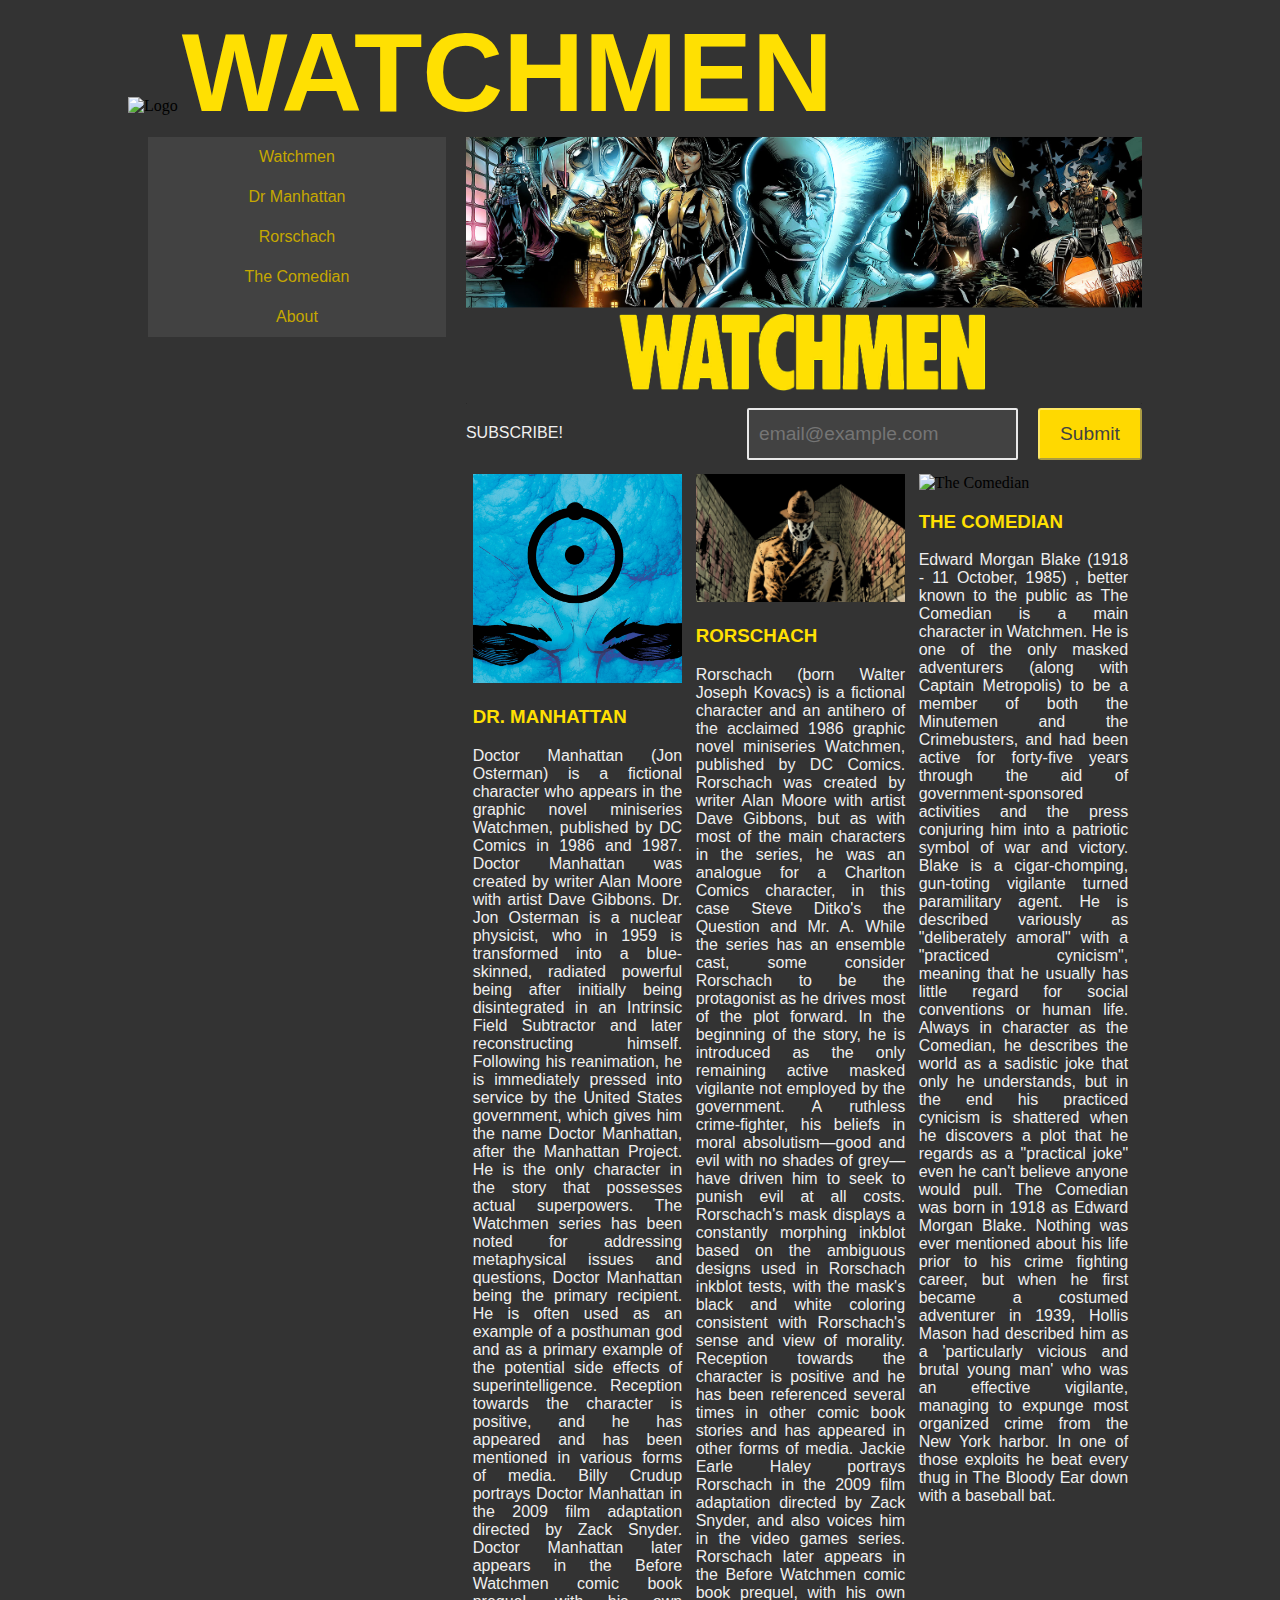
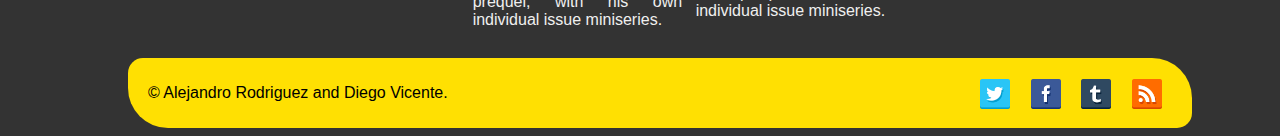
==== commit bf215b9a: "Details" ====
--- a/Ex1/index.html
+++ b/Ex1/index.html
@@ -1,6 +1,5 @@
 <!DOCTYPE html>
 <html>
-<!-- See this to generate the favicon http://faviconit.com/en -->
     <head>
     	<meta charset="UTF-8">
         <link href="style/styles.css" rel="stylesheet" type="text/css" />
@@ -8,22 +7,22 @@
     </head>
     <body>
         <header>
-            <img src="images/logo.png" alt="logo description" />
+            <img src="images/logo.png" alt="Logo" />
             <h1>Watchmen</h1>
         </header>
         <nav>
             <!-- Side menu -->
             <ul>
-                <li><a href="#">Item 1</a></li>
-                <li><a href="#">Item 2</a></li>
-                <li><a href="#">Item 3</a></li>
-                <li><a href="#">Item 4</a></li>
-                <li><a href="#">Item 5</a></li>
+                <li><a href="#">Watchmen</a></li>
+                <li><a href="#">Dr Manhattan</a></li>
+                <li><a href="#">Rorschach</a></li>
+                <li><a href="#">The Comedian</a></li>
+                <li><a href="#">About</a></li>
             </ul>
         </nav>
         <main>
-            <!-- Main content of the page --> 
-        <img id="main-image" src="images/header.png" alt="main image description" />
+            <!-- Main content of the page -->
+        <img id="main-image" src="images/header.png" alt="Watchmen" />
         <form>
             <div id="subscribe-form">
                 <p>Subscribe!</p>
@@ -32,7 +31,7 @@
              </div>
         </form>
             <section class="col">
-                <img class="img_article" src="images/manhattan.jpg" alt="col1 description image" />
+                <img class="img_article" src="images/manhattan.jpg" alt="Dr Manhattan" />
                 <article>
                     <h3>Dr. Manhattan</h3>
                     <p>Doctor Manhattan (Jon Osterman) is a fictional character who appears in the graphic novel miniseries Watchmen, published by DC Comics in 1986 and 1987. Doctor Manhattan was created by writer Alan Moore with artist Dave Gibbons.
@@ -42,7 +41,7 @@
                 </article>
             </section>
             <section class="col">
-                <img class="img_article" src="images/rorschach.jpg" alt="col2 description image" />
+                <img class="img_article" src="images/rorschach.jpg" alt="Rorschach" />
                 <article>
                     <h3>Rorschach</h3>
                     <p>Rorschach (born Walter Joseph Kovacs) is a fictional character and an antihero of the acclaimed 1986 graphic novel miniseries Watchmen, published by DC Comics. Rorschach was created by writer Alan Moore with artist Dave Gibbons, but as with most of the main characters in the series, he was an analogue for a Charlton Comics character, in this case Steve Ditko's the Question and Mr. A.
@@ -51,7 +50,7 @@
                 </article>
             </section>
             <section class="col">
-                <img class="img_article" src="images/comedian.jpg" alt="col3 description image" />
+                <img class="img_article" src="images/comedian.jpg" alt="The Comedian" />
                 <article>
                     <h3>The Comedian</h3>
                     <p>Edward Morgan Blake (1918 - 11 October, 1985) , better known to the public as The Comedian is a main character in Watchmen.
@@ -63,16 +62,16 @@
             <!-- Copyright and social network icons -->
             <div id="social-networks">
                 <a href="https://www.youtube.com/watch?v=dQw4w9WgXcQ">
-                    <img src="images/rss.png" alt="rss" />
+                    <img src="images/rss.png" alt="RSS" />
                 </a>
                 <a href="http://watchmenphotomanips.tumblr.com">
-                    <img src="images/tumblr.png" alt="tumblr" />
+                    <img src="images/tumblr.png" alt="Tumblr" />
                 </a>
                 <a href="https://www.facebook.com/watchmen?fref=ts">
-                    <img src="images/facebook.png" alt="facebook" />
+                    <img src="images/facebook.png" alt="Facebook" />
                 </a>
                 <a href="https://twitter.com/watchmen">
-                    <img src="images/twitter.png" alt="twitter" />
+                    <img src="images/twitter.png" alt="Twitter" />
                 </a>
             </div>
              <p>&copy; Alejandro Rodriguez and Diego Vicente. </p>
